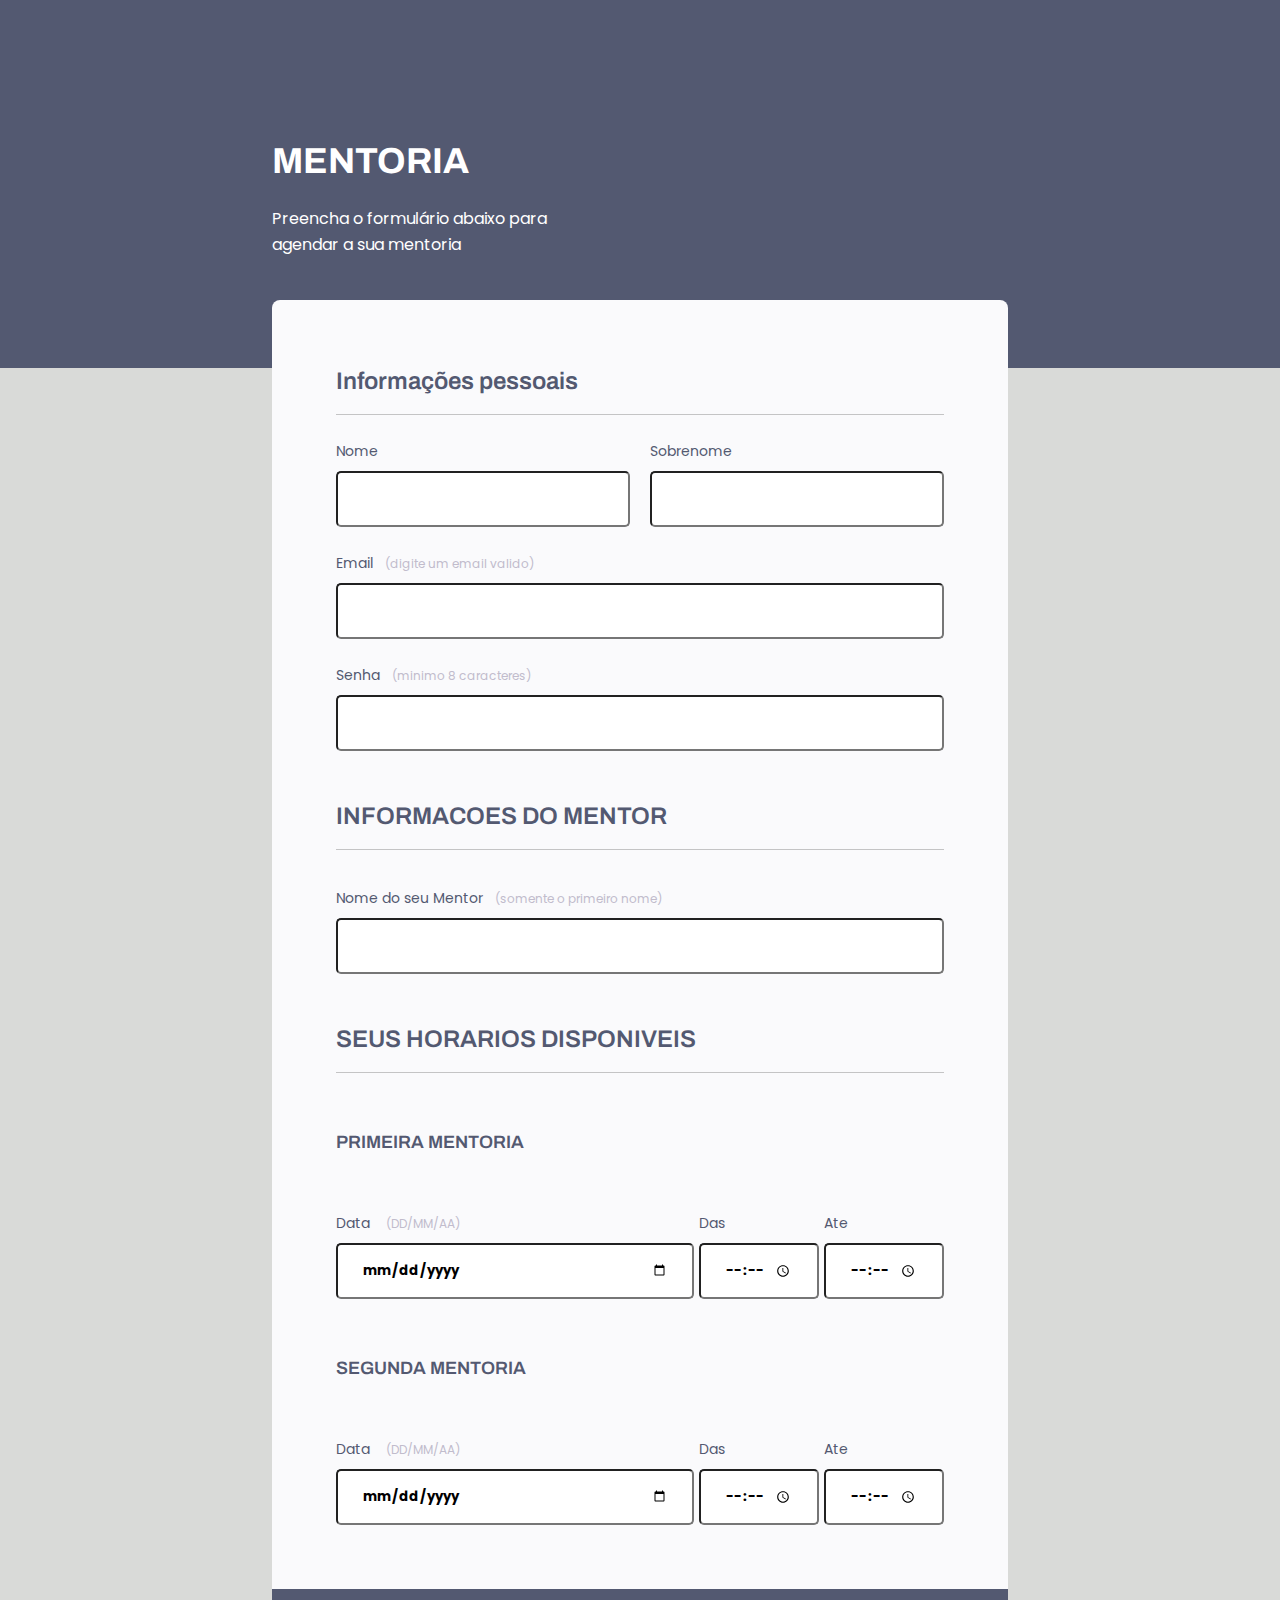
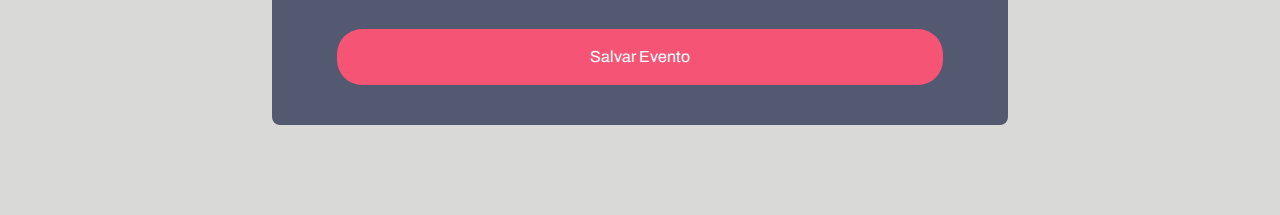
==== Projeto03C - form/index.html @ 2ca4fe6d "form" ====
<!DOCTYPE html>
<html lang="pt-br">
<head>

    <link rel="preconnect" href="https://fonts.googleapis.com">
    <link rel="preconnect" href="https://fonts.gstatic.com" crossorigin>
    <link href="https://fonts.googleapis.com/css2?family=Archivo:ital,wght@0,100..900;1,100..900&family=Poppins:ital,wght@0,100;0,200;0,300;0,400;0,500;0,600;0,700;0,800;0,900;1,100;1,200;1,300;1,400;1,500;1,600;1,700;1,800;1,900&display=swap" rel="stylesheet">

    <meta charset="UTF-8">
    <meta name="viewport" content="width=device-width, initial-scale=1.0">
    <title>Formulario B</title>
    <link rel="stylesheet" href="style.css">
</head>
<body>
    <div id="page">
        <header>
    
            <h1>MENTORIA</h1>
            <p>Preencha o formulário abaixo para agendar a sua mentoria</p>
    
        </header>
    
        <form action="" method="get" id="my-form">
            
            <fieldset>
                <div class="fieldset-wrapper">
                    <legend>
                        Informações pessoais
                    </legend>
                    
                    
                    <div class="completeName">
                        <div class="input-wrapper">
                            <label for="event-name">Nome</label>
                            <input type="text" name="event-name" id="event-name">
                        </div>
                        <div class="input-wrapper">
                            <label for="event-surname">Sobrenome</label>
                            <input type="url" id="event-surname">
                        </div> 
                        
                    </div>
                    <div class="input-wrapper">
                        <label for="event-email">Email<span>(digite um email valido)</span></label>
                        <input type="email" name="event-email" id="event-email">
                </div>
        
                <div class="input-wrapper">
                        <label for="event-password">Senha<span>(minimo 8 caracteres)</span></label>
                        <input type="password" name="event-password" id="event-password">
                
                </div>
                
            </fieldset>

            <fieldset>
                <div class="fieldset-mentorship">
                    <legend>
                        INFORMACOES DO MENTOR
                    </legend>
                </div>

                <div class="input-wrapper">
                    <label for="event-mentorname">Nome do seu Mentor<span>(somente o primeiro nome)</span></label>
                    <input type="text" name="event-mentorname" id="event-mentorname">
                </div>

            </fieldset>

            <fieldset>
                <div class="fieldset-date">
                    <legend>
                        SEUS HORARIOS DISPONIVEIS
                    </legend>
                </div>
                <div class="fieldset-date">
                    <legend class="legend">
                        PRIMEIRA MENTORIA
                    </legend>
                </div>
                    <section>
                        <div class="mentorship1">
                            <div class="input-wrapper" class="date1">
                                <label for="event-date1">Data <span>(DD/MM/AA)</span></label>
                                <input type="date" name="event-date1" id="event-date1">
                            </div>
                            <div class="input-wrapper" class="date1">
                                <label for="event-begin1">Das</label>
                                <input type="time" name="event-begin1" id="event-begin1">
                            </div>
                            <div class="input-wrapper" class="date1" >
                                <label for="event-end1">Ate</label>
                                <input type="time" name="event-end1" id="event-end1">
                            </div>
                        </div>
                    </section>

                    <div class="fieldset-date">
                        <legend class="legend">
                            SEGUNDA MENTORIA
                        </legend>
                    </div>

                    <section>
                        <div class="mentorship2">
                            <div class="input-wrapper">
                                <label for="event-date">Data <span>(DD/MM/AA)</span></label>
                                <input type="date" name="event-date" id="event-date">
                            </div>
                            <div class="input-wrapper">
                                <label for="event-begin">Das</label>
                                <input type="time" name="event-begin" id="event-begin">
                            </div>
                            <div class="input-wrapper">
                                <label for="event-end">Ate</label>
                                <input type="time" name="event-end" id="event-end">
                            </div>
                        </div>
                    </section>
                    
            </fieldset>

        </form>
        <footer>
            <input class="button" type="submit" value="Salvar Evento" form="my-form">
        </footer>

    </div>
</body>
</html>
---- Projeto03C - form/style.css ----
* {
    margin: 0;
    padding: 0;
    box-sizing: border-box;
}

body, input, button, select, textarea {
    font-family: 'Poppins', sans-serif;
}

#page {
    width: 736px;
    margin: auto;
    
}
header {
    width: 320px;
    margin-top: 140px;
}
header h1 {
    font-family: "Archivo", sans-serif;
    font-size: 36px;
    line-height: 42px;
    color: white;
    margin-bottom: 24px;

}

header p {
    font-size: 16px;
    line-height: 26px;
    color: white;
    margin-bottom: 42px;
}

form {
    background-color: #FAFAFC;
    border-radius: 8px 8px 0px 0px;
    min-height: 300px;
    padding: 64px;
    display: flex;
    flex-direction: column;
    gap: 48px;
}


body {
    font-family: "Poppins", sans-serif;
    font-size: 36px;
    line-height: 42px;
    background: #D9DAD8;
    color: #535971;
}

body::before {
    content: '';
    width: 100%;
    height: 368px;
    position: absolute;
    top: 0;
    left: 0;
    z-index: -1;
    background: #535971;
}


fieldset {
    border: none;

    display: flex;
    flex-direction: column;
    gap: 12px;
}

fieldset legend {
    font-family: "Archivo", sans-serif;
    font-weight: 600;
    font-size: 24px;
    line-height: 34px;
    width: 100%;
    padding-bottom: 16px;
    border-bottom: 1px solid rgba(0, 0, 0, 0.215)
}
.completeName {
    display: flex;
    gap: 20px;
}

.input-wrapper {
    display: flex;
    width: 100%;
    flex-direction: column;

}

.input-wrapper label,
.checkbox label {
    font-size: 14px;
    line-height: 24px;
    margin-top: 24px;
    margin-bottom: 8px;
}

.input-wrapper label span {
    margin-left: 12px;
    font-size: 12px;
    line-height: 20px;
    color: #C1BCCC;
}

.input-wrapper label span:hover {
    color: #74717b;
}

.input-wrapper input, 
.input-wrapper select,
.input-wrapper textarea {
    width: 100%;
    height: 56px;
    padding: 0px 24px;
    border-radius: 5px;
    box-sizing: border-box;
    font-weight: bold;
}

.input-wrapper textarea {
    width: 100%;
    height: 168px;
    padding: 12px 24px;

}

.input-wrapper select {
    appearance: none;

    background-image: url("data:image/svg+xml,%3Csvg width='24' height='24' viewBox='0 0 24 24' fill='none' xmlns='http://www.w3.org/2000/svg'%3E%3Cg clip-path='url(%23clip0_1_54)'%3E%3Cpath d='M8 10L12 14L16 10' stroke='%239C98A6' stroke-width='1.5' stroke-linecap='round' stroke-linejoin='round'/%3E%3C/g%3E%3Cdefs%3E%3CclipPath id='clip0_1_54'%3E%3Crect width='24' height='24' fill='white'/%3E%3C/clipPath%3E%3C/defs%3E%3C/svg%3E%0A");
    background-repeat: no-repeat;
    background-position: right 24px top 50%;
}

section {
    display: flex;
    flex-direction: column;
}

.legend {
    font-size: 0.5em;
    border: 0px;
    margin-top: 40px;
}

.mentorship1, .mentorship2 {
    display: flex;
    gap: 5px;
}

.mentorship1 div:nth-child(1) {
    width: 100%;

}
.mentorship1 div:nth-child(2) {
    width: 120px;

}
.mentorship1 div:nth-child(3) {
    width: 120px;
}

.mentorship2 div:nth-child(1) {
    width: 100%;

}
.mentorship2 div:nth-child(2) {
    width: 120px;

}
.mentorship2 div:nth-child(3) {
    width: 120px;
}

.checkbox {
    position: relative;
}

.checkbox input {
    position: absolute;
    width: 24px;
    height: 24px;
    opacity: 0;

}

.checkbox input:focus + label::before {
    outline: 2px solid black;
}

.checkbox label {
    display: flex;
    align-items: center;
    gap: 5px;
    margin: 0px;
}
.checkbox label::before {
    content: '';
    display: block;
    width: 24px;
    height: 24px;
    border: 1px solid rgb(161, 161, 161);
    border-radius: 8px;
}

.checkbox input:checked + label::before {
    background-image: url("data:image/svg+xml,%3Csvg width='26' height='26' viewBox='0 0 26 26' fill='none' xmlns='http://www.w3.org/2000/svg'%3E%3Crect x='1' y='1' width='24' height='24' rx='8' fill='%23FAFAFC' stroke='%23E6E6F0'/%3E%3Cg clip-path='url(%23clip0_6001_21)'%3E%3Cpath d='M10 17.17L5.83 13L4.41 14.41L10 20L22 8L20.59 6.59L10 17.17Z' fill='%2342D3FF'/%3E%3C/g%3E%3Cdefs%3E%3CclipPath id='clip0_6001_21'%3E%3Crect width='24' height='24' fill='white' transform='translate(1 1)'/%3E%3C/clipPath%3E%3C/defs%3E%3C/svg%3E%0A");
    border: 1px solid rgb(255, 255, 255);
}

footer {
    display: flex;
    flex-direction: column;
    background-color: #535971;
    border-radius: 0 0 8px 8px;
    height: 136px;
    padding: 40px 65px;
    margin-bottom: 90px;
}

footer .button {
    height: 56px;
    border-radius: 25px;
    background-color: #F55474;
    color: white;
    border: 0;

    font-family: "Archivo", sans-serif;
    font-weight: 800px;
    line-height: 26px;
    font-size: 16px;
    
}

footer .button:hover {
    background-color: #f46884;
}
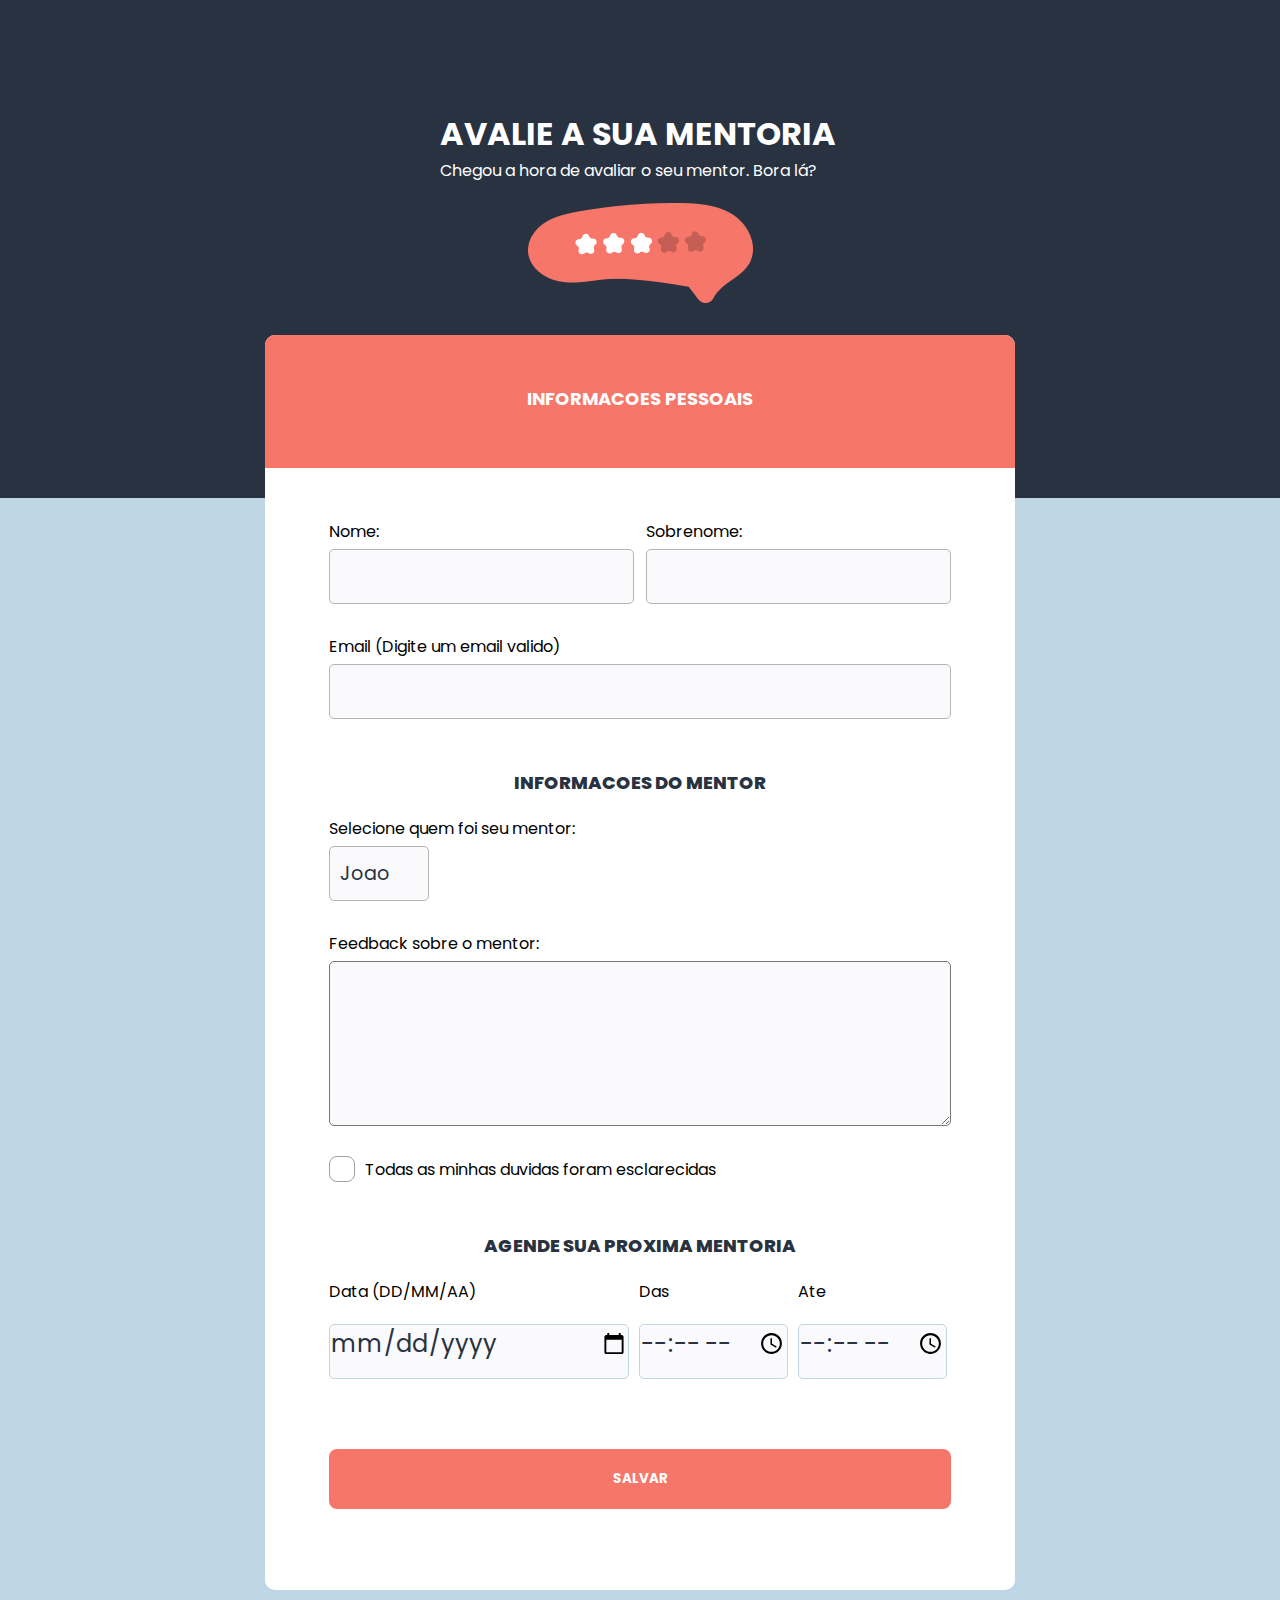
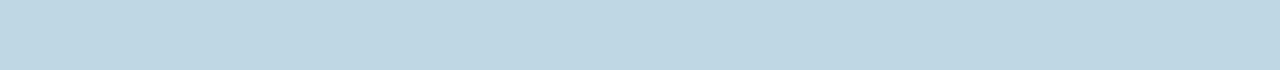
==== commit 449eab97: "form3" ====
--- a/Projeto03C - form/index.html
+++ b/Projeto03C - form/index.html
@@ -8,123 +8,96 @@
 
     <meta charset="UTF-8">
     <meta name="viewport" content="width=device-width, initial-scale=1.0">
-    <title>Formulario B</title>
+    <title>Formulario C</title>
     <link rel="stylesheet" href="style.css">
 </head>
 <body>
-    <div id="page">
+    <div class="page">
         <header>
-    
-            <h1>MENTORIA</h1>
-            <p>Preencha o formulário abaixo para agendar a sua mentoria</p>
-    
+                <h1>
+                    AVALIE A SUA MENTORIA
+                </h1>
+                <p>
+                    Chegou a hora de avaliar o seu mentor. Bora lá?
+                </p>
+                <div id="img"><img src="images/img1.png" alt="imagem"></div>
         </header>
-    
-        <form action="" method="get" id="my-form">
-            
-            <fieldset>
-                <div class="fieldset-wrapper">
-                    <legend>
-                        Informações pessoais
-                    </legend>
-                    
-                    
+        <main>
+            <div>
+                <legend class="legend-title">
+                    <p>INFORMACOES PESSOAIS</p>
+                </legend>
+            </div>
+            <form action="" method="get">
+                <fieldset class="personal-info">
+
                     <div class="completeName">
-                        <div class="input-wrapper">
-                            <label for="event-name">Nome</label>
-                            <input type="text" name="event-name" id="event-name">
+
+                        <div class="input-wrap">
+                            <label for="name">Nome: </label>
+                            <input type="text" name="name" id="name">
                         </div>
-                        <div class="input-wrapper">
-                            <label for="event-surname">Sobrenome</label>
-                            <input type="url" id="event-surname">
-                        </div> 
-                        
+
+                        <div class="input-wrap">
+                            <label for="surname">Sobrenome:</label>
+                            <input type="text" name="surname" id="surname">
+                        </div>
+
                     </div>
-                    <div class="input-wrapper">
-                        <label for="event-email">Email<span>(digite um email valido)</span></label>
-                        <input type="email" name="event-email" id="event-email">
-                </div>
-        
-                <div class="input-wrapper">
-                        <label for="event-password">Senha<span>(minimo 8 caracteres)</span></label>
-                        <input type="password" name="event-password" id="event-password">
-                
-                </div>
-                
-            </fieldset>
 
-            <fieldset>
-                <div class="fieldset-mentorship">
+                        <div class="input-wrap">
+                            <label for="email">Email <span>(Digite um email valido)</span></label>
+                            <input type="email" name="email" id="email">
+                        </div>
+
+                </fieldset>
+
+                <fieldset>
                     <legend>
                         INFORMACOES DO MENTOR
                     </legend>
-                </div>
+                    <div class="mentor-info">
+                        <div class="input-wrap">
+                            <label for="which-mentor">Selecione quem foi seu mentor:</label>
+                            <select name="which-mentor" id="which-mentor">
+                                <option value="Joao">Joao</option>
+                                <option value="Maria">Maria</option>
+                                <option value="Pedro">Pedro</option>
+                            </select>
+                        </div>
+                        <div class="input-wrap">
+                            <label for="feedback">Feedback sobre o mentor:</label>
+                            <textarea name="feedback" id="feedback"></textarea>
+                        </div>
+                        <div class="checkbox">
+                            <input type="checkbox" name="check" id="check">
+                            <label for="check">Todas as minhas duvidas foram esclarecidas</label>
+                        </div>
+                    </div>
+                </fieldset>
 
-                <div class="input-wrapper">
-                    <label for="event-mentorname">Nome do seu Mentor<span>(somente o primeiro nome)</span></label>
-                    <input type="text" name="event-mentorname" id="event-mentorname">
-                </div>
-
-            </fieldset>
-
-            <fieldset>
-                <div class="fieldset-date">
+                <fieldset>
                     <legend>
-                        SEUS HORARIOS DISPONIVEIS
+                        AGENDE SUA PROXIMA MENTORIA
                     </legend>
-                </div>
-                <div class="fieldset-date">
-                    <legend class="legend">
-                        PRIMEIRA MENTORIA
-                    </legend>
-                </div>
-                    <section>
-                        <div class="mentorship1">
-                            <div class="input-wrapper" class="date1">
-                                <label for="event-date1">Data <span>(DD/MM/AA)</span></label>
-                                <input type="date" name="event-date1" id="event-date1">
-                            </div>
-                            <div class="input-wrapper" class="date1">
-                                <label for="event-begin1">Das</label>
-                                <input type="time" name="event-begin1" id="event-begin1">
-                            </div>
-                            <div class="input-wrapper" class="date1" >
-                                <label for="event-end1">Ate</label>
-                                <input type="time" name="event-end1" id="event-end1">
-                            </div>
+                    <div class="schedule-info">
+                        <div class="input-wrap-datetime">
+                            <label for="date">Data <span>(DD/MM/AA)</span></label>
+                            <input type="date" name="date" id="date">
                         </div>
-                    </section>
-
-                    <div class="fieldset-date">
-                        <legend class="legend">
-                            SEGUNDA MENTORIA
-                        </legend>
+                        <div class="input-wrap-datetime">
+                            <label for="begin">Das</label>
+                            <input type="time" name="begin" id="begin">
+                        </div>
+                        <div class="input-wrap-datetime">
+                            <label for="end">Ate</label>
+                            <input type="time" name="end" id="end">
+                        </div>
                     </div>
-
-                    <section>
-                        <div class="mentorship2">
-                            <div class="input-wrapper">
-                                <label for="event-date">Data <span>(DD/MM/AA)</span></label>
-                                <input type="date" name="event-date" id="event-date">
-                            </div>
-                            <div class="input-wrapper">
-                                <label for="event-begin">Das</label>
-                                <input type="time" name="event-begin" id="event-begin">
-                            </div>
-                            <div class="input-wrapper">
-                                <label for="event-end">Ate</label>
-                                <input type="time" name="event-end" id="event-end">
-                            </div>
-                        </div>
-                    </section>
-                    
-            </fieldset>
-
-        </form>
-        <footer>
-            <input class="button" type="submit" value="Salvar Evento" form="my-form">
-        </footer>
-
+                    <button type="submit">SALVAR</button>
+                </fieldset>
+            </form>
+        </main>
     </div>
 </body>
 </html>--- a/Projeto03C - form/style.css
+++ b/Projeto03C - form/style.css
@@ -8,174 +8,152 @@
     font-family: 'Poppins', sans-serif;
 }
 
-#page {
-    width: 736px;
-    margin: auto;
+.page {
+    width: 750px;
+    margin: auto;
+    
+}
+main {
+    background-color: white;
+    border-radius: 10px;
+    
     
 }
 header {
-    width: 320px;
-    margin-top: 140px;
-}
-header h1 {
-    font-family: "Archivo", sans-serif;
-    font-size: 36px;
-    line-height: 42px;
+    width: 400px;
+    margin: auto;
+    margin-top: 110px;
     color: white;
-    margin-bottom: 24px;
-
+    
 }
 
 header p {
-    font-size: 16px;
-    line-height: 26px;
-    color: white;
-    margin-bottom: 42px;
-}
-
-form {
-    background-color: #FAFAFC;
-    border-radius: 8px 8px 0px 0px;
-    min-height: 300px;
-    padding: 64px;
-    display: flex;
-    flex-direction: column;
-    gap: 48px;
-}
-
-
-body {
-    font-family: "Poppins", sans-serif;
-    font-size: 36px;
-    line-height: 42px;
-    background: #D9DAD8;
-    color: #535971;
+    margin-bottom: 20px;
+}
+
+header img {
+    display: block;
+    margin: auto;
+    margin-bottom: 32px;
 }
 
 body::before {
     content: '';
-    width: 100%;
-    height: 368px;
     position: absolute;
     top: 0;
     left: 0;
     z-index: -1;
-    background: #535971;
-}
-
+    background-color: #293241;
+    width: 100%;
+    height: 498px;
+}
+
+body {
+    background-color: #BFD7E4;
+}
+
+form {
+    width: 750px;
+    display: flex;
+    flex-direction: column;
+    gap: 50px;
+    padding: 31px 64px;
+    margin-bottom: 80px;
+    
+    
+    
+}
 
 fieldset {
     border: none;
-
-    display: flex;
-    flex-direction: column;
+    display: flex;
+    flex-direction: column;
+    
+}
+
+.legend-title {
+    width: 100%;
+    height: 133px;
+    padding-top: 50px;
+    background-color: #F67669;
+    border-radius: 10px 10px 0 0;
+
+    
+}
+
+legend {
+    margin: auto;
+    margin-bottom: 20px;
+    font-size: 18px;
+    color: #293241;
+    font-weight: 800;
+}
+
+.legend-title p {
+    color: white;
+    margin: auto;
+    width: fit-content;
+    font-size: 18px;
+    font-weight: bold;
+}
+
+fieldset.personal-info {
+    display: flex;
+    flex-direction: column;
+    gap: 30px;
+}
+
+.completeName {
+    display: flex;
     gap: 12px;
 }
 
-fieldset legend {
-    font-family: "Archivo", sans-serif;
-    font-weight: 600;
-    font-size: 24px;
-    line-height: 34px;
+.input-wrap {
+    display: flex;
+    flex-direction: column;
+    gap: 5px;
+}
+
+
+.input-wrap input {
     width: 100%;
-    padding-bottom: 16px;
-    border-bottom: 1px solid rgba(0, 0, 0, 0.215)
-}
-.completeName {
-    display: flex;
-    gap: 20px;
-}
-
-.input-wrapper {
-    display: flex;
-    width: 100%;
-    flex-direction: column;
-
-}
-
-.input-wrapper label,
-.checkbox label {
-    font-size: 14px;
-    line-height: 24px;
-    margin-top: 24px;
-    margin-bottom: 8px;
-}
-
-.input-wrapper label span {
-    margin-left: 12px;
-    font-size: 12px;
-    line-height: 20px;
-    color: #C1BCCC;
-}
-
-.input-wrapper label span:hover {
-    color: #74717b;
-}
-
-.input-wrapper input, 
-.input-wrapper select,
-.input-wrapper textarea {
-    width: 100%;
-    height: 56px;
-    padding: 0px 24px;
-    border-radius: 5px;
-    box-sizing: border-box;
-    font-weight: bold;
-}
-
-.input-wrapper textarea {
-    width: 100%;
-    height: 168px;
-    padding: 12px 24px;
-
-}
-
-.input-wrapper select {
+    height: 55px;
+    background-color: #FAFAFC;
+    border: 1px solid rgb(180, 180, 180);
+    border-radius: 5px;
+    font-size: 2em;
+    color: #293241;
+    text-indent: 10px;
+}
+
+select {
+    width: 100px;
+    height: 55px;
+    background-color: #FAFAFC;
+    border: 1px solid rgb(180, 180, 180);
+    border-radius: 5px;
+    font-size: 1.2em;
+    color: #293241;
+    text-indent: 10px;
     appearance: none;
-
-    background-image: url("data:image/svg+xml,%3Csvg width='24' height='24' viewBox='0 0 24 24' fill='none' xmlns='http://www.w3.org/2000/svg'%3E%3Cg clip-path='url(%23clip0_1_54)'%3E%3Cpath d='M8 10L12 14L16 10' stroke='%239C98A6' stroke-width='1.5' stroke-linecap='round' stroke-linejoin='round'/%3E%3C/g%3E%3Cdefs%3E%3CclipPath id='clip0_1_54'%3E%3Crect width='24' height='24' fill='white'/%3E%3C/clipPath%3E%3C/defs%3E%3C/svg%3E%0A");
-    background-repeat: no-repeat;
-    background-position: right 24px top 50%;
-}
-
-section {
-    display: flex;
-    flex-direction: column;
-}
-
-.legend {
-    font-size: 0.5em;
-    border: 0px;
-    margin-top: 40px;
-}
-
-.mentorship1, .mentorship2 {
-    display: flex;
-    gap: 5px;
-}
-
-.mentorship1 div:nth-child(1) {
-    width: 100%;
-
-}
-.mentorship1 div:nth-child(2) {
-    width: 120px;
-
-}
-.mentorship1 div:nth-child(3) {
-    width: 120px;
-}
-
-.mentorship2 div:nth-child(1) {
-    width: 100%;
-
-}
-.mentorship2 div:nth-child(2) {
-    width: 120px;
-
-}
-.mentorship2 div:nth-child(3) {
-    width: 120px;
+    
+}
+
+textarea {
+    height: 165px;
+    font-size: 1.2em;
+    color: #293241;
+    text-indent: 10px;
+    background-color: #FAFAFC;
+    border-radius: 5px;
+
+}
+
+
+.mentor-info {
+    display: flex;
+    flex-direction: column;
+    gap: 30px;
 }
 
 .checkbox {
@@ -187,57 +165,68 @@
     width: 24px;
     height: 24px;
     opacity: 0;
-
-}
-
-.checkbox input:focus + label::before {
-    outline: 2px solid black;
-}
-
-.checkbox label {
-    display: flex;
-    align-items: center;
-    gap: 5px;
-    margin: 0px;
-}
+}
+
 .checkbox label::before {
     content: '';
     display: block;
     width: 24px;
     height: 24px;
-    border: 1px solid rgb(161, 161, 161);
+    border: 1px solid rgb(159, 159, 159);
     border-radius: 8px;
+}
+.checkbox label {
+    display: flex;
+    gap: 10px;
+    align-items: center;
+}
+.checkbox input:focus + label::before {
+    outline: 2px solid black;
 }
 
 .checkbox input:checked + label::before {
     background-image: url("data:image/svg+xml,%3Csvg width='26' height='26' viewBox='0 0 26 26' fill='none' xmlns='http://www.w3.org/2000/svg'%3E%3Crect x='1' y='1' width='24' height='24' rx='8' fill='%23FAFAFC' stroke='%23E6E6F0'/%3E%3Cg clip-path='url(%23clip0_6001_21)'%3E%3Cpath d='M10 17.17L5.83 13L4.41 14.41L10 20L22 8L20.59 6.59L10 17.17Z' fill='%2342D3FF'/%3E%3C/g%3E%3Cdefs%3E%3CclipPath id='clip0_6001_21'%3E%3Crect width='24' height='24' fill='white' transform='translate(1 1)'/%3E%3C/clipPath%3E%3C/defs%3E%3C/svg%3E%0A");
-    border: 1px solid rgb(255, 255, 255);
-}
-
-footer {
-    display: flex;
-    flex-direction: column;
-    background-color: #535971;
-    border-radius: 0 0 8px 8px;
-    height: 136px;
-    padding: 40px 65px;
-    margin-bottom: 90px;
-}
-
-footer .button {
-    height: 56px;
-    border-radius: 25px;
-    background-color: #F55474;
+}
+
+.schedule-info {
+    display: flex;
+    gap: 10px;
+}
+
+.input-wrap-datetime input {
+    display: flex;
+    flex-direction: column;
+    gap: 10px;
+    
+    height: 55px;
+    background-color: #FAFAFC;
+
+    border-radius: 5px;
+    font-size: 1.5em;
+    color: #293241;
+    border: 1px solid #BFD7E4;
+    margin-top: 20px;
+}
+
+.input-wrap-datetime #date {
+    width:300px
+} 
+
+.input-wrap-datetime #begin #end {
+    width: 100px;
+} 
+
+button {
+    margin-top: 70px;
+    margin-bottom: 50px;
+    height: 60px;
+    background-color: #F67669;
     color: white;
-    border: 0;
-
-    font-family: "Archivo", sans-serif;
-    font-weight: 800px;
-    line-height: 26px;
-    font-size: 16px;
-    
-}
-
-footer .button:hover {
-    background-color: #f46884;
+    font-weight: bolder;
+    border: none;
+    border-radius: 8px;
+}
+
+button:hover {
+    background-color: #ff5c4a;
 }